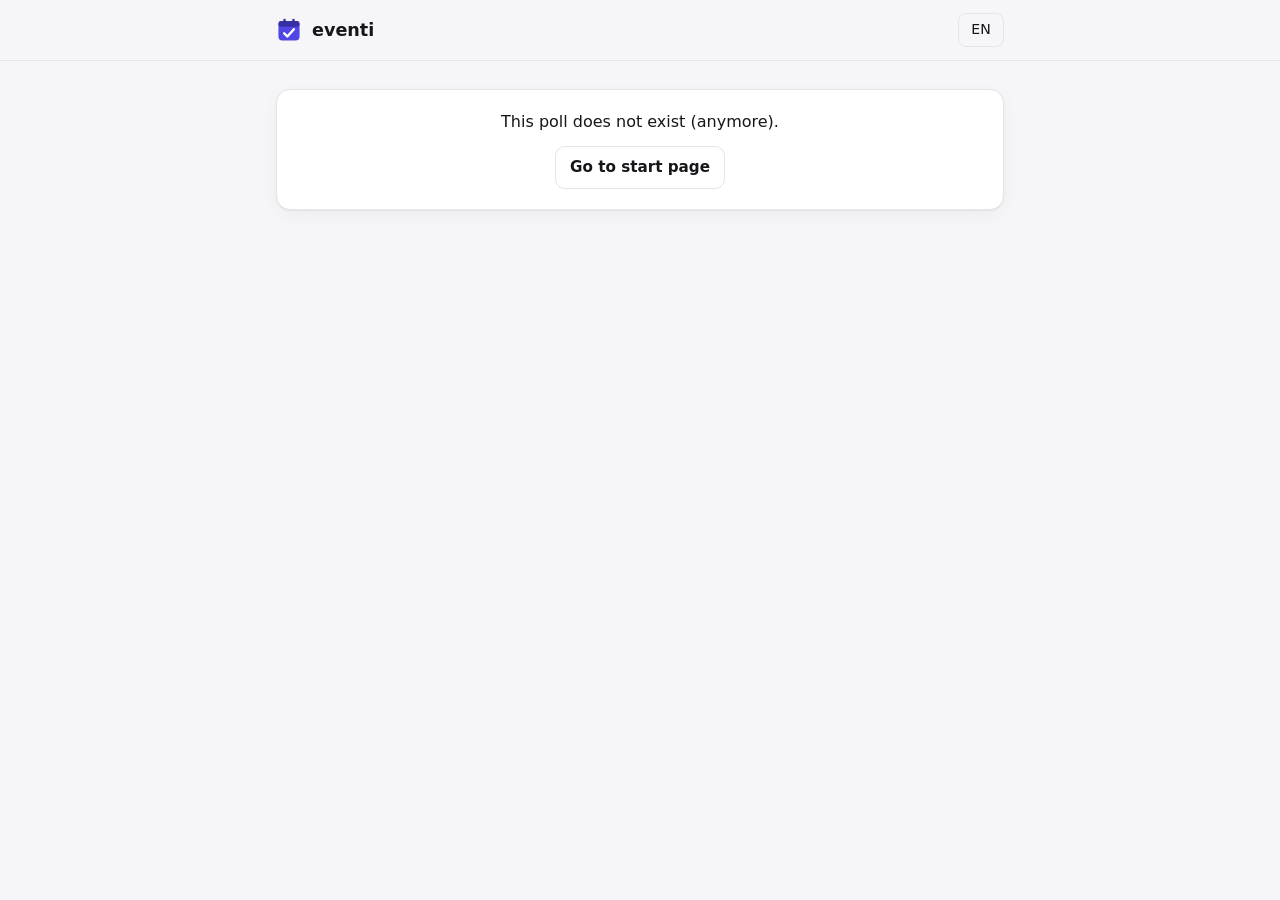
==== pb_public/a.html @ fd9a084d "Add eventi: polls and date finding without accounts PocketBase backend with custom API, vanilla JS f" ====
<!doctype html>
<html lang="de">
<head>
  <meta charset="utf-8">
  <meta name="viewport" content="width=device-width, initial-scale=1">
  <meta name="robots" content="noindex">
  <title>eventi</title>
  <link rel="icon" href="favicon.svg" type="image/svg+xml">
  <link rel="stylesheet" href="css/app.css">
  <script type="module" src="js/admin.js"></script>
</head>
<body>
  <header class="top">
    <div class="wrap top-in">
      <a class="brand" href="./"><img src="favicon.svg" alt="" width="22" height="22">eventi</a>
      <div class="top-actions">
        <div id="mine-menu"></div>
        <select id="lang" aria-label="Language">
          <option value="de">DE</option>
          <option value="en">EN</option>
          <option value="fr">FR</option>
        </select>
      </div>
    </div>
  </header>
  <main class="wrap" id="app"><p class="loading" aria-busy="true"></p></main>
  <div id="toast" role="status" aria-live="polite"></div>
</body>
</html>
---- pb_public/css/app.css ----
/* eventi — no build step, no framework */

:root {
  --bg: #f6f6f8;
  --surface: #ffffff;
  --surface-2: #f1f1f5;
  --text: #16161b;
  --muted: #6b6b78;
  --faint: #a6a6b2;
  --border: #e4e4ea;
  --accent: #6d4ae0;
  --accent-hover: #5d3bd0;
  --accent-text: #5b3cc4;
  --accent-ink: #ffffff;
  --accent-soft: #efeafd;
  --yes: #15803d;
  --yes-soft: #dcfce7;
  --maybe: #b45309;
  --maybe-soft: #fef3c7;
  --no: #6b7280;
  --no-soft: #f1f2f4;
  --danger: #dc2626;
  --radius: 14px;
  --radius-sm: 9px;
  --shadow: 0 1px 2px rgb(16 16 24 / 5%), 0 6px 20px rgb(16 16 24 / 4%);
  --pop-shadow: 0 10px 30px rgb(16 16 24 / 14%);
  --font: system-ui, -apple-system, "Segoe UI", Roboto, "Helvetica Neue", Arial, sans-serif;
  color-scheme: light;
}

@media (prefers-color-scheme: dark) {
  :root {
    --bg: #0e0e11;
    --surface: #16161b;
    --surface-2: #1e1e24;
    --text: #ececf1;
    --muted: #8d8d99;
    --faint: #55555f;
    --border: #27272e;
    --accent: #7c5cf0;
    --accent-hover: #8b6ff5;
    --accent-text: #a78bfa;
    --accent-ink: #ffffff;
    --accent-soft: rgb(124 92 240 / 16%);
    --yes: #4ade80;
    --yes-soft: #12301e;
    --maybe: #fbbf24;
    --maybe-soft: #382a0c;
    --no: #8b919c;
    --no-soft: #202027;
    --danger: #f87171;
    --shadow: none;
    --pop-shadow: 0 12px 32px rgb(0 0 0 / 45%);
    color-scheme: dark;
  }
}

*, *::before, *::after { box-sizing: border-box; }

html { -webkit-text-size-adjust: 100%; }

body {
  margin: 0;
  background: var(--bg);
  color: var(--text);
  font: 16px/1.5 var(--font);
}

h1, h2, h3 { margin: 0 0 .5rem; line-height: 1.25; }
h1 { font-size: 1.6rem; letter-spacing: -.01em; }
h2 { font-size: 1.15rem; }
h3 { font-size: 1.05rem; }
p { margin: 0 0 .75rem; }
a { color: var(--accent-text); }

.ic { width: 1em; height: 1em; flex: none; }

.wrap { width: 100%; max-width: 760px; margin: 0 auto; padding: 0 16px; }
main.wrap { padding-top: 28px; padding-bottom: 64px; }
main.wrap:has(.submit-bar) { padding-bottom: 0; }

/* header */
.top { background: var(--bg); border-bottom: 1px solid var(--border); position: relative; z-index: 30; }
.top-in { display: flex; align-items: center; justify-content: space-between; gap: 12px; height: 60px; }
.brand { display: inline-flex; align-items: center; gap: 10px; font-weight: 700; font-size: 1.1rem; color: var(--text); text-decoration: none; }
.brand img { width: 26px; height: 26px; }
.top-actions { display: flex; align-items: center; gap: 8px; min-width: 0; }
.pill-btn, #lang {
  display: inline-flex;
  align-items: center;
  height: 34px;
  padding: 0 12px;
  font: inherit;
  font-size: .88rem;
  font-weight: 500;
  color: var(--text);
  background: transparent;
  border: 1px solid var(--border);
  border-radius: 8px;
  cursor: pointer;
  white-space: nowrap;
}
.pill-btn:hover, #lang:hover { background: var(--surface-2); }
#lang { appearance: none; -webkit-appearance: none; width: auto; text-align: center; }

/* dropdown menus (details/summary) */
.menu { position: relative; }
.menu > summary { list-style: none; }
.menu > summary::-webkit-details-marker { display: none; }
.menu-trigger {
  display: inline-grid;
  place-items: center;
  width: 32px;
  height: 32px;
  border-radius: 8px;
  color: var(--muted);
  cursor: pointer;
  font-size: 1.1rem;
}
.menu-trigger:hover, .menu[open] > .menu-trigger { background: var(--surface-2); color: var(--text); }
.menu-pop {
  position: absolute;
  right: 0;
  top: calc(100% + 6px);
  z-index: 40;
  min-width: 190px;
  padding: 6px;
  background: var(--surface);
  border: 1px solid var(--border);
  border-radius: 12px;
  box-shadow: var(--pop-shadow);
}
.menu-wide { width: 300px; max-width: calc(100vw - 32px); }
.menu-title { font-size: .78rem; font-weight: 600; text-transform: uppercase; letter-spacing: .06em; color: var(--muted); padding: 6px 10px 2px; margin: 0; }
.menu-item {
  display: flex;
  align-items: center;
  gap: 10px;
  width: 100%;
  padding: 8px 10px;
  font: inherit;
  font-size: .92rem;
  color: var(--text);
  background: none;
  border: 0;
  border-radius: 8px;
  text-align: left;
  cursor: pointer;
}
.menu-item:hover:not(:disabled) { background: var(--surface-2); }
.menu-item:disabled { opacity: .35; cursor: default; }
.menu-item .ic { color: var(--muted); }
.menu-item.danger, .menu-item.danger .ic { color: var(--danger); }

.mine-list { list-style: none; margin: 0; padding: 0; }
.mine-list li { display: flex; align-items: center; gap: 4px; border-radius: 8px; }
.mine-list li:hover { background: var(--surface-2); }
.mine-list a { flex: 1; min-width: 0; display: flex; flex-direction: column; padding: 7px 10px; color: var(--text); text-decoration: none; }
.mine-title { font-weight: 600; font-size: .92rem; overflow: hidden; text-overflow: ellipsis; white-space: nowrap; }
.mine-list small { color: var(--muted); font-size: .78rem; }

/* cards */
.card {
  background: var(--surface);
  border: 1px solid var(--border);
  border-radius: var(--radius);
  box-shadow: var(--shadow);
  padding: 20px;
  margin-bottom: 16px;
}
.card > :last-child { margin-bottom: 0; }

.lead { color: var(--muted); font-size: 1.05rem; }
.desc { white-space: pre-line; }
.muted { color: var(--muted); }
.small { font-size: .875rem; }
.center { text-align: center; }
.eyebrow { font-size: .76rem; font-weight: 700; text-transform: uppercase; letter-spacing: .08em; color: var(--muted); margin-bottom: .35rem; }
.eyebrow.accent { color: var(--accent-text); }
.section-title { margin: 28px 0 12px; }
.notice { background: var(--maybe-soft); color: var(--text); border-radius: var(--radius-sm); padding: 10px 14px; }
.error { color: var(--danger); font-weight: 500; min-height: 1.5em; margin: 0; }
.error-card { text-align: center; }
.loading { min-height: 40vh; }

/* forms */
input[type="text"], input[type="time"], input[type="datetime-local"], textarea, select {
  width: 100%;
  font: inherit;
  color: inherit;
  background: var(--surface);
  border: 1px solid var(--border);
  border-radius: var(--radius-sm);
  padding: 10px 12px;
}
textarea { resize: vertical; }
::placeholder { color: var(--faint); opacity: 1; }
input:focus-visible, textarea:focus-visible, select:focus-visible, button:focus-visible, a:focus-visible, summary:focus-visible {
  outline: 2px solid var(--accent);
  outline-offset: 2px;
}
.field { display: block; margin-bottom: 14px; }
.field-label { display: block; font-weight: 600; font-size: .92rem; margin-bottom: 6px; }
.hint { display: block; color: var(--muted); font-size: .85rem; margin-top: 4px; }

/* buttons */
.btn {
  display: inline-flex;
  align-items: center;
  justify-content: center;
  gap: 8px;
  font: inherit;
  font-weight: 600;
  font-size: .95rem;
  color: var(--text);
  background: var(--surface);
  border: 1px solid var(--border);
  border-radius: 10px;
  padding: 9px 14px;
  cursor: pointer;
  text-decoration: none;
  white-space: nowrap;
}
.btn:hover { background: var(--surface-2); }
.btn:disabled { opacity: .5; cursor: not-allowed; }
.btn-primary { background: var(--accent); border-color: var(--accent); color: var(--accent-ink); }
.btn-primary:hover { background: var(--accent-hover); }
.btn-lg { padding: 12px 22px; font-size: 1rem; border-radius: 12px; }
.btn-sm { padding: 4px 10px; font-size: .85rem; }
.btn-ghost { background: transparent; border-color: transparent; }
.danger { color: var(--danger); }
.btn-link.small { font-size: .85rem; }
.btn-link { background: none; border: 0; padding: 6px 0; font: inherit; font-weight: 600; color: var(--accent-text); cursor: pointer; text-align: left; }
.btn-row { display: flex; flex-wrap: wrap; gap: 8px; margin-top: 12px; }
.icon-btn {
  display: inline-grid;
  place-items: center;
  width: 30px;
  height: 30px;
  flex: none;
  font-size: .95rem;
  color: var(--muted);
  background: none;
  border: 0;
  border-radius: 8px;
  cursor: pointer;
}
.icon-btn:hover:not(:disabled) { background: var(--surface-2); color: var(--text); }
.icon-btn:disabled { opacity: .3; cursor: default; }

/* --- composer (index.html) ------------------------------------------------ */

.compose-head { margin-bottom: 18px; }
input.title-input {
  display: block;
  padding: 0;
  font-size: 1.85rem;
  font-weight: 700;
  letter-spacing: -.02em;
  line-height: 1.25;
  background: transparent;
  border: 0;
  border-radius: 0;
}
textarea.desc-input {
  display: block;
  margin-top: 6px;
  padding: 0;
  color: var(--muted);
  background: transparent;
  border: 0;
  border-radius: 0;
  resize: none;
  overflow: hidden;
}
input.title-input:focus-visible, textarea.desc-input:focus-visible { outline: none; }

.q-card { padding: 16px 18px; }
.q-head { display: flex; align-items: center; gap: 10px; margin-bottom: 14px; }
.q-num { font-size: .8rem; color: var(--muted); font-variant-numeric: tabular-nums; }
.spacer { flex: 1; }
.badge {
  display: inline-flex;
  align-items: center;
  gap: 6px;
  font-size: .8rem;
  font-weight: 600;
  padding: 3px 10px;
  border-radius: 7px;
  background: var(--accent-soft);
  color: var(--accent-text);
}
input.q-label {
  display: block;
  padding: 0 0 10px;
  font-size: 1.15rem;
  font-weight: 600;
  background: transparent;
  border: 0;
  border-bottom: 1px solid var(--border);
  border-radius: 0;
}
input.q-label:focus-visible { outline: none; border-bottom-color: var(--accent); }
.q-body { margin-top: 16px; }
.q-body:empty { display: none; }
.q-foot { display: flex; flex-wrap: wrap; gap: 8px; margin-top: 16px; padding-top: 14px; border-top: 1px solid var(--border); }
.tchip {
  display: inline-flex;
  align-items: center;
  gap: 6px;
  padding: 6px 12px;
  font: inherit;
  font-size: .88rem;
  font-weight: 500;
  color: var(--muted);
  background: transparent;
  border: 1px solid var(--border);
  border-radius: 9px;
  cursor: pointer;
}
.tchip:hover { color: var(--text); }
.tchip[aria-pressed="true"] { color: var(--text); border-color: var(--accent); background: var(--accent-soft); }
.tchip[aria-pressed="true"] .ic { color: var(--accent-text); }

.opts { display: grid; gap: 8px; margin-bottom: 4px; }
.opt-row { display: flex; gap: 8px; align-items: center; }
.opt-dot { width: 14px; height: 14px; flex: none; border: 2px solid var(--faint); border-radius: 99px; }

.sched { display: grid; gap: 16px; grid-template-columns: minmax(0, 1fr); }
@media (min-width: 420px) {
  .sched { grid-template-columns: minmax(0, 1.35fr) minmax(0, 1fr); gap: 14px; }
}
@media (min-width: 640px) {
  .sched { grid-template-columns: 300px minmax(0, 1fr); gap: 20px; }
}
.cal-head { display: flex; align-items: center; justify-content: space-between; margin-bottom: 10px; text-transform: capitalize; font-size: .95rem; }
.cal-nav {
  display: inline-grid;
  place-items: center;
  width: 28px;
  height: 28px;
  color: var(--text);
  background: var(--surface-2);
  border: 1px solid var(--border);
  border-radius: 7px;
  cursor: pointer;
}
.cal-nav:hover { border-color: var(--faint); }
.cal-grid { display: grid; grid-template-columns: repeat(7, 1fr); gap: 4px; text-align: center; }
.cal-wd { font-size: .75rem; color: var(--muted); padding: 2px 0 4px; }
.cal-day {
  aspect-ratio: 1;
  min-width: 0;
  padding: 0;
  font: inherit;
  font-size: .88rem;
  font-weight: 500;
  color: var(--text);
  background: none;
  border: 1px solid transparent;
  border-radius: 8px;
  cursor: pointer;
}
.cal-day:hover { background: var(--surface-2); }
.cal-day.past { color: var(--faint); }
.cal-day.today { border-color: var(--faint); }
.cal-day.sel { background: var(--accent); border-color: var(--accent); color: var(--accent-ink); font-weight: 700; }

.date-list { display: grid; gap: 8px; align-content: start; }
.date-count { font-size: .8rem; color: var(--muted); margin: 2px 0 2px; }
.date-card { background: var(--surface-2); border-radius: 10px; padding: 8px 6px 10px 12px; }
.date-card-head { display: flex; align-items: center; justify-content: space-between; gap: 6px; font-size: .92rem; }
.date-card-head .icon-btn { width: 24px; height: 24px; font-size: .8rem; }
.chips { display: flex; flex-wrap: wrap; align-items: center; gap: 6px; margin-top: 6px; }
.chip {
  display: inline-flex;
  align-items: center;
  gap: 2px;
  height: 26px;
  padding: 0 8px;
  font: inherit;
  font-size: .8rem;
  font-weight: 500;
  font-variant-numeric: tabular-nums;
  border-radius: 7px;
}
.chip-time { color: var(--accent-text); background: var(--accent-soft); }
.chip-add { color: var(--muted); background: transparent; border: 1px solid var(--border); cursor: pointer; }
.chip-add:hover { color: var(--text); border-color: var(--faint); }
.chip-x {
  display: inline-grid;
  place-items: center;
  width: 16px;
  height: 16px;
  margin-right: -4px;
  padding: 0;
  font-size: .7rem;
  color: inherit;
  background: none;
  border: 0;
  border-radius: 4px;
  opacity: .6;
  cursor: pointer;
}
.chip-x:hover { opacity: 1; }
input.chip-input { width: auto; height: 26px; padding: 0 6px; font-size: .8rem; border-radius: 7px; border-color: var(--accent); }

.add-grid { display: grid; grid-template-columns: repeat(3, minmax(0, 1fr)); gap: 10px; margin: 4px 0 16px; }
.add-btn {
  padding: 18px 8px;
  font: inherit;
  font-weight: 600;
  font-size: .95rem;
  color: var(--text);
  background: transparent;
  border: 1px dashed var(--border);
  border-radius: 12px;
  cursor: pointer;
}
.add-btn:hover:not(:disabled) { border-color: var(--accent); color: var(--accent-text); }
.add-btn:disabled { opacity: .4; cursor: default; }

.card.settings { padding: 0; overflow: hidden; }
.settings-title { font-size: 1rem; margin: 0; padding: 14px 18px; }
.set-row {
  display: flex;
  flex-wrap: wrap;
  align-items: center;
  justify-content: space-between;
  gap: 8px 16px;
  min-height: 52px;
  padding: 10px 18px;
  font-size: .95rem;
  border-top: 1px solid var(--border);
}
.set-value { display: inline-flex; align-items: center; gap: 4px; margin-left: auto; color: var(--accent-text); font-weight: 500; }
.set-value > .ic { font-size: .9rem; }
.set-row.has-select { position: relative; cursor: pointer; }
.set-row.has-select:hover { background: var(--surface-2); }
.set-row.has-select:focus-within { outline: 2px solid var(--accent); outline-offset: -2px; }
select.row-select {
  position: absolute;
  inset: 0;
  width: 100%;
  height: 100%;
  opacity: 0;
  cursor: pointer;
}
select.row-select option { color: var(--text); background: var(--surface); }
.link-value { display: inline-flex; align-items: center; gap: 4px; padding: 0; font: inherit; font-weight: 500; color: var(--accent-text); background: none; border: 0; cursor: pointer; }
input.row-date { width: auto; padding: 4px 8px; font-size: .9rem; }

.switch {
  appearance: none;
  -webkit-appearance: none;
  position: relative;
  width: 42px;
  height: 24px;
  margin: 0;
  flex: none;
  background: var(--border);
  border-radius: 99px;
  cursor: pointer;
  transition: background .15s;
}
.switch::before {
  content: "";
  position: absolute;
  top: 3px;
  left: 3px;
  width: 18px;
  height: 18px;
  background: #fff;
  border-radius: 99px;
  transition: transform .15s;
}
.switch:checked { background: var(--accent); }
.switch:checked::before { transform: translateX(18px); }

.submit-bar {
  position: sticky;
  bottom: 0;
  z-index: 20;
  display: flex;
  align-items: center;
  justify-content: space-between;
  gap: 12px;
  margin: 28px -16px 0;
  padding: 14px 16px;
  background: var(--bg);
  border-top: 1px solid var(--border);
}
.bar-summary { margin: 0; font-size: .9rem; color: var(--muted); min-width: 0; }
.bar-summary.error { color: var(--danger); font-weight: 500; }

/* links */
.linkbox { margin: 16px 0; }
.linkbox-row { display: flex; gap: 6px; }
.linkbox-row input { min-width: 0; font-size: .9rem; background: var(--surface-2); }
.linkbox.warn .hint { color: var(--maybe); }

/* meta pills */
.meta { display: flex; flex-wrap: wrap; gap: 6px; }
.pill { font-size: .82rem; padding: 3px 10px; border-radius: 99px; background: var(--surface-2); color: var(--muted); }
.pill-closed { background: var(--no-soft); color: var(--danger); font-weight: 600; }
.pill-open { background: var(--yes-soft); color: var(--yes); font-weight: 600; }
.pill-final { background: var(--accent); color: var(--accent-ink); font-weight: 600; }

/* --- voting (s.html) -------------------------------------------------------- */

.q-title { font-size: 1.1rem; }
.req { color: var(--danger); }
.choices { display: grid; gap: 8px; }
.choice {
  display: flex;
  align-items: center;
  gap: 10px;
  padding: 12px 14px;
  border: 1px solid var(--border);
  border-radius: var(--radius-sm);
  cursor: pointer;
}
.choice:hover { background: var(--surface-2); }
.choice:has(input:checked) { border-color: var(--accent); background: var(--accent-soft); }
.choice input { width: 18px; height: 18px; accent-color: var(--accent); flex: none; }

.legend { display: flex; flex-wrap: wrap; gap: 14px; }
.legend > span { display: inline-flex; align-items: center; gap: 6px; }
.dot { display: inline-block; width: 10px; height: 10px; border-radius: 99px; flex: none; }
.dot-yes { background: var(--yes); }
.dot-maybe { background: var(--maybe); }
.dot-no { background: var(--no); }

.slots { display: grid; gap: 6px; }
.slot-row {
  display: flex;
  align-items: center;
  justify-content: space-between;
  gap: 10px;
  padding: 8px 8px 8px 14px;
  border: 1px solid var(--border);
  border-radius: var(--radius-sm);
  transition: background .15s;
}
.slot-row[data-state="yes"] { background: var(--yes-soft); border-color: transparent; }
.slot-row[data-state="maybe"] { background: var(--maybe-soft); border-color: transparent; }
.slot-label { display: flex; flex-direction: column; min-width: 0; line-height: 1.3; }
.slot-label span { color: var(--muted); font-size: .88rem; font-variant-numeric: tabular-nums; }
.seg { display: flex; gap: 4px; flex: none; }
.seg-btn {
  width: 44px;
  height: 40px;
  font-size: 1.05rem;
  font-weight: 700;
  color: var(--muted);
  background: var(--surface);
  border: 1px solid var(--border);
  border-radius: 8px;
  cursor: pointer;
}
.seg-yes[aria-pressed="true"] { background: var(--yes); border-color: var(--yes); color: var(--surface); }
.seg-maybe[aria-pressed="true"] { background: var(--maybe); border-color: var(--maybe); color: var(--surface); }
.seg-no[aria-pressed="true"] { background: var(--no); border-color: var(--no); color: var(--surface); }

.voted p { margin: 0; font-weight: 500; }

/* --- results ---------------------------------------------------------------- */

.bars { display: grid; gap: 12px; }
.bar-label { display: flex; justify-content: space-between; gap: 12px; margin-bottom: 4px; }
.bar-count { color: var(--muted); font-size: .9rem; font-variant-numeric: tabular-nums; white-space: nowrap; }
.bar { height: 10px; background: var(--surface-2); border-radius: 99px; overflow: hidden; }
.bar span { display: block; height: 100%; background: var(--accent); opacity: .55; border-radius: 99px; }
.bar-row.is-top .bar span { opacity: 1; }
.bar-row.is-top .bar-label > span:first-child { font-weight: 600; }

.slot-results { display: grid; gap: 6px; }
.slot-res { border: 1px solid var(--border); border-radius: var(--radius-sm); }
.slot-res.best { border-color: var(--yes); }
.slot-res.is-final { border-color: var(--accent); box-shadow: 0 0 0 1px var(--accent); }
.slot-res summary {
  display: grid;
  grid-template-columns: minmax(0, 1fr) auto;
  align-items: center;
  gap: 6px 12px;
  padding: 10px 14px;
  cursor: pointer;
  list-style: none;
}
.slot-res summary::-webkit-details-marker { display: none; }
.slot-count { display: inline-flex; align-items: center; gap: 10px; font-variant-numeric: tabular-nums; }
.c-yes { color: var(--yes); }
.c-maybe { color: var(--maybe); }
.star { color: var(--maybe); font-size: 1.1rem; }
.stack { grid-column: 1 / -1; display: flex; height: 6px; background: var(--surface-2); border-radius: 99px; overflow: hidden; }
.stack-yes { background: var(--yes); }
.stack-maybe { background: var(--maybe); }
.slot-actions { grid-column: 1 / -1; display: flex; align-items: center; gap: 8px; }
.slot-names { padding: 0 14px 10px; font-size: .9rem; }
.names { display: flex; align-items: baseline; gap: 8px; margin: 0 0 4px; }

.matrix-wrap { margin-top: 14px; }
.matrix-wrap > summary { cursor: pointer; color: var(--accent-text); font-weight: 600; font-size: .92rem; }
.table-scroll { overflow-x: auto; margin-top: 10px; border: 1px solid var(--border); border-radius: var(--radius-sm); }
.matrix { border-collapse: collapse; font-size: .88rem; min-width: 100%; }
.matrix th, .matrix td { padding: 6px 8px; text-align: center; border-bottom: 1px solid var(--border); white-space: nowrap; }
.matrix thead th { font-weight: 600; vertical-align: bottom; }
.matrix thead th span, .matrix thead th small { display: block; }
.matrix thead th small { color: var(--muted); font-weight: 400; }
.matrix tbody th, .matrix tfoot th { text-align: left; font-weight: 500; position: sticky; left: 0; background: var(--surface); max-width: 140px; overflow: hidden; text-overflow: ellipsis; }
.matrix tfoot td, .matrix tfoot th { font-weight: 700; border-bottom: 0; }
.matrix tr.mine th { color: var(--accent-text); font-weight: 700; }
.cell-yes { background: var(--yes-soft); color: var(--yes); font-weight: 700; }
.cell-maybe { background: var(--maybe-soft); color: var(--maybe); font-weight: 700; }
.cell-no { color: var(--no); opacity: .5; }

.texts { display: grid; gap: 10px; }
.texts blockquote { margin: 0; padding: 10px 14px; background: var(--surface-2); border-radius: var(--radius-sm); }
.texts blockquote p { margin: 0 0 4px; white-space: pre-line; }
.texts cite { font-size: .85rem; color: var(--muted); font-style: normal; }

.plist { list-style: none; margin: 0; padding: 0; }
.plist li { display: flex; align-items: center; gap: 10px; padding: 6px 0; border-top: 1px solid var(--border); }
.plist li:first-child { border-top: 0; }
.plist-name { flex: 1; min-width: 0; overflow: hidden; text-overflow: ellipsis; white-space: nowrap; }

.final { border-color: var(--accent); background: var(--accent-soft); }
.final-row { display: flex; align-items: center; justify-content: space-between; flex-wrap: wrap; gap: 12px; }
.final-row + .final-row { margin-top: 12px; }
.final-date { display: block; font-size: 1.2rem; }

/* toast */
#toast {
  position: fixed;
  left: 50%;
  bottom: 20px;
  z-index: 50;
  transform: translate(-50%, 20px);
  max-width: calc(100% - 32px);
  padding: 10px 18px;
  border-radius: 99px;
  background: var(--text);
  color: var(--bg);
  font-weight: 500;
  opacity: 0;
  pointer-events: none;
  transition: opacity .2s, transform .2s;
}
#toast.show { opacity: 1; transform: translate(-50%, 0); }
#toast.err { background: var(--danger); color: #fff; }

@media (max-width: 480px) {
  h1 { font-size: 1.35rem; }
  input.title-input { font-size: 1.55rem; }
  .card { padding: 16px; }
  .q-card { padding: 14px; }
  .seg-btn { width: 40px; }
  .vote-form .btn-primary { width: 100%; }
  .add-btn { padding: 16px 4px; font-size: .9rem; }
}

@media (prefers-reduced-motion: reduce) {
  * { transition: none !important; scroll-behavior: auto !important; }
}
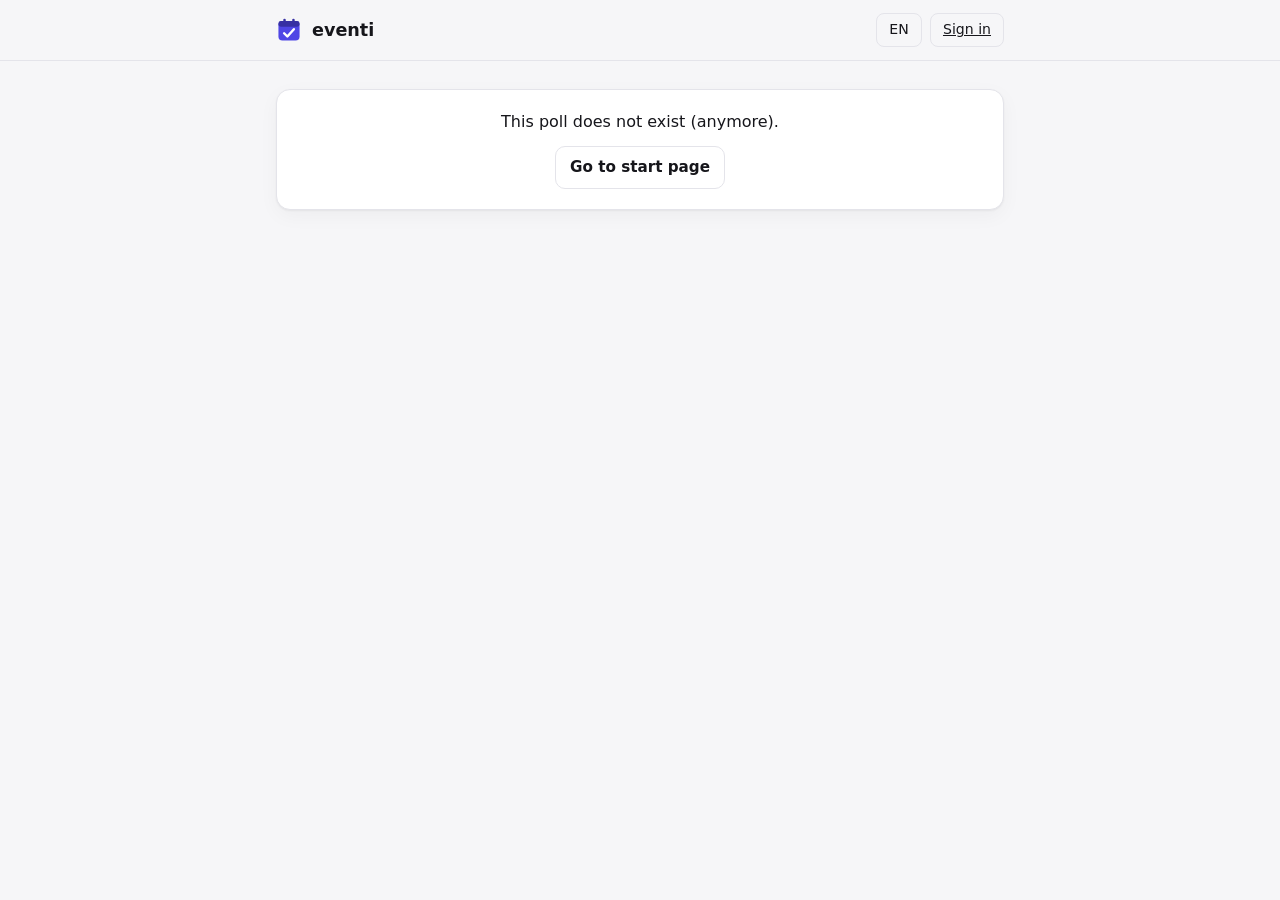
==== commit 3220a35c: "Frontend for accounts, Docker tests and docs - login (code by email / password), sign-up, password r" ====
--- a/pb_public/a.html
+++ b/pb_public/a.html
@@ -20,6 +20,7 @@
           <option value="en">EN</option>
           <option value="fr">FR</option>
         </select>
+        <div id="account-menu"></div>
       </div>
     </div>
   </header>
--- a/pb_public/css/app.css
+++ b/pb_public/css/app.css
@@ -184,7 +184,7 @@
 .loading { min-height: 40vh; }
 
 /* forms */
-input[type="text"], input[type="time"], input[type="datetime-local"], textarea, select {
+input[type="text"], input[type="email"], input[type="password"], input[type="search"], input[type="time"], input[type="datetime-local"], textarea, select {
   width: 100%;
   font: inherit;
   color: inherit;
@@ -649,6 +649,88 @@
 #toast.show { opacity: 1; transform: translate(-50%, 0); }
 #toast.err { background: var(--danger); color: #fff; }
 
+/* accounts: header avatar + menu */
+.avatar-btn {
+  display: inline-grid;
+  place-items: center;
+  width: 34px;
+  height: 34px;
+  border-radius: 99px;
+  font-weight: 700;
+  font-size: .9rem;
+  color: var(--accent-ink);
+  background: var(--accent);
+  cursor: pointer;
+  user-select: none;
+}
+.avatar-btn:hover, .menu[open] > .avatar-btn { background: var(--accent-hover); }
+.menu-who { display: flex; flex-direction: column; padding: 8px 10px 10px; margin-bottom: 4px; border-bottom: 1px solid var(--border); min-width: 0; }
+.menu-who strong { font-size: .95rem; }
+.menu-who small { color: var(--muted); font-size: .8rem; overflow: hidden; text-overflow: ellipsis; white-space: nowrap; max-width: 240px; }
+a.menu-item { text-decoration: none; }
+
+/* login / sign-up */
+.auth-wrap { max-width: 420px; margin: 4vh auto 0; }
+.auth-icon {
+  display: grid;
+  place-items: center;
+  width: 48px;
+  height: 48px;
+  margin: 0 auto 16px;
+  font-size: 1.4rem;
+  color: var(--accent-text);
+  background: var(--accent-soft);
+  border-radius: 14px;
+}
+.auth-card { padding: 28px 24px; }
+.auth-card h1 { text-align: center; margin-bottom: .35rem; }
+.auth-card > .muted { text-align: center; margin-bottom: 1.25rem; }
+.auth-info { background: var(--yes-soft); color: var(--text); border-radius: var(--radius-sm); padding: 10px 14px; font-size: .92rem; }
+.auth-info.err { background: var(--no-soft); color: var(--danger); }
+.auth-links { display: flex; flex-wrap: wrap; justify-content: center; gap: 4px 18px; margin-top: 14px; }
+.btn-block { width: 100%; justify-content: center; margin-top: 4px; }
+input.code-input { font-size: 1.5rem; letter-spacing: .3em; text-align: center; font-variant-numeric: tabular-nums; }
+
+/* account + users pages */
+.page-title { margin-bottom: 18px; }
+.set-row.plain { padding: 12px 0; margin-bottom: 4px; border-top: 0; }
+.set-row .hint { margin-top: 2px; font-size: .82rem; }
+.set-row > span:first-child { min-width: 0; flex: 1; }
+.login-needed { display: flex; flex-wrap: wrap; align-items: center; justify-content: space-between; gap: 12px; }
+.login-needed p { margin: 0; font-weight: 500; }
+.as-account { margin: 0; font-weight: 500; }
+.acct-badge { display: inline-flex; vertical-align: -2px; margin-left: 6px; color: var(--accent-text); font-size: .85rem; }
+.form-grid { display: grid; gap: 0 14px; grid-template-columns: repeat(auto-fit, minmax(200px, 1fr)); }
+.card-head { display: flex; flex-wrap: wrap; align-items: center; justify-content: space-between; gap: 10px; margin-bottom: 10px; }
+.card-head h2 { margin: 0; }
+input.search { width: auto; max-width: 220px; padding: 6px 10px; font-size: .9rem; }
+.pending-card { border-color: var(--maybe); }
+
+.user-list { list-style: none; margin: 0; padding: 0; }
+.user-row { display: flex; align-items: center; gap: 12px; padding: 10px 0; border-top: 1px solid var(--border); }
+.user-row:first-child { border-top: 0; }
+.user-row.status-blocked .user-main { opacity: .55; }
+.avatar-sm {
+  display: grid;
+  place-items: center;
+  flex: none;
+  width: 32px;
+  height: 32px;
+  border-radius: 99px;
+  font-size: .82rem;
+  font-weight: 700;
+  color: var(--accent-text);
+  background: var(--accent-soft);
+}
+.user-main { flex: 1; min-width: 0; display: flex; flex-direction: column; }
+.user-main strong { font-weight: 600; overflow: hidden; text-overflow: ellipsis; white-space: nowrap; }
+.user-main small { color: var(--muted); font-size: .82rem; overflow: hidden; text-overflow: ellipsis; white-space: nowrap; }
+.user-tags { display: flex; flex-wrap: wrap; justify-content: flex-end; gap: 4px; }
+.menu-spacer { width: 32px; flex: none; }
+.pill-admin { background: var(--accent-soft); color: var(--accent-text); font-weight: 600; }
+.pill-pending { background: var(--maybe-soft); color: var(--maybe); font-weight: 600; }
+.pill-blocked { background: var(--no-soft); color: var(--danger); font-weight: 600; }
+
 @media (max-width: 480px) {
   h1 { font-size: 1.35rem; }
   input.title-input { font-size: 1.55rem; }
@@ -657,6 +739,9 @@
   .seg-btn { width: 40px; }
   .vote-form .btn-primary { width: 100%; }
   .add-btn { padding: 16px 4px; font-size: .9rem; }
+  .auth-card { padding: 22px 16px; }
+  .top-in { gap: 8px; }
+  .top-actions { gap: 6px; }
 }
 
 @media (prefers-reduced-motion: reduce) {
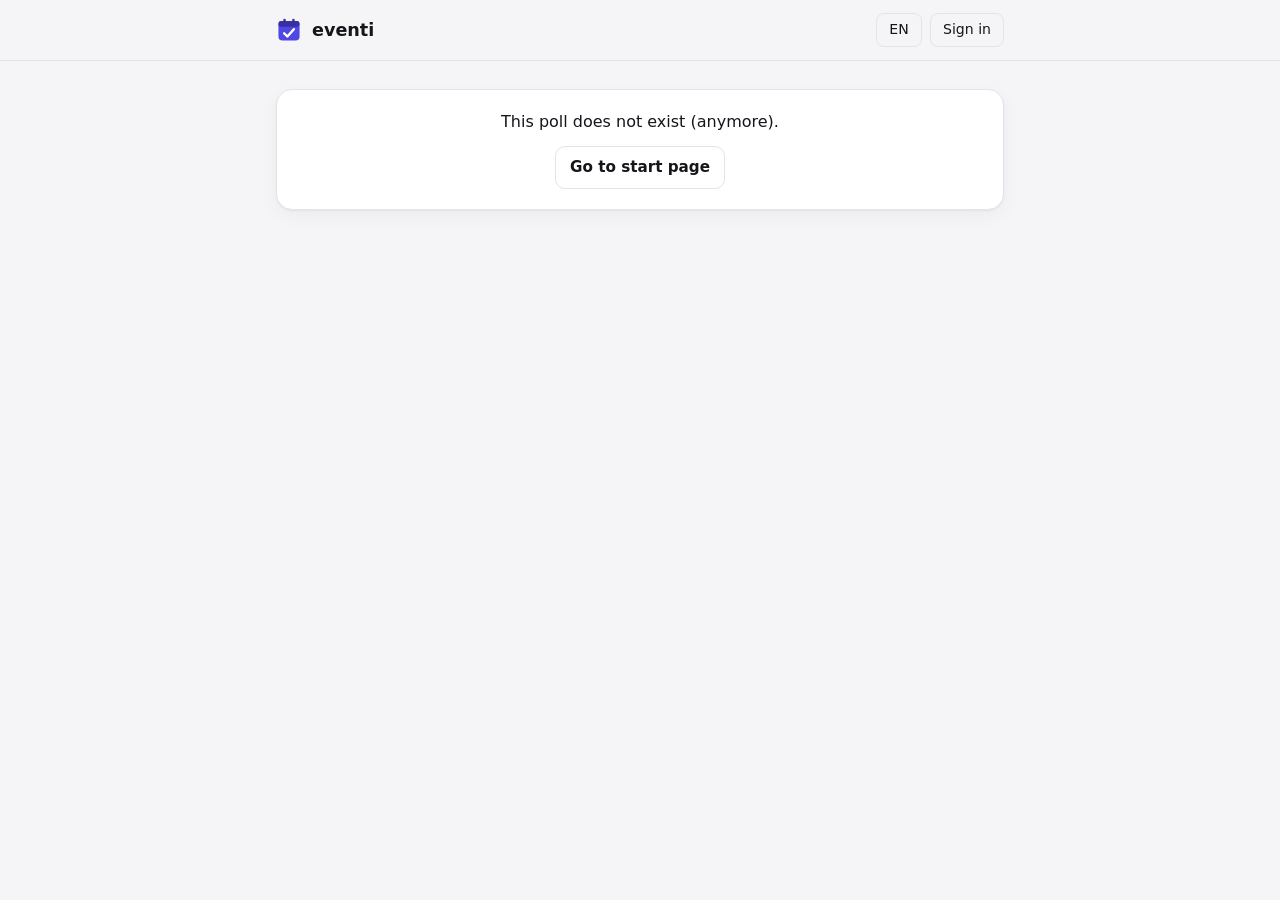
==== commit 3fe0ba46: "Redesign poll, admin and start pages; release files for 0.0.1 - Voting page with tabs: overview (fav" ====
--- a/pb_public/a.html
+++ b/pb_public/a.html
@@ -7,6 +7,7 @@
   <title>eventi</title>
   <link rel="icon" href="favicon.svg" type="image/svg+xml">
   <link rel="stylesheet" href="css/app.css">
+  <script src="js/vendor/qrcode.js"></script>
   <script type="module" src="js/admin.js"></script>
 </head>
 <body>
--- a/pb_public/css/app.css
+++ b/pb_public/css/app.css
@@ -1,53 +1,59 @@
 /* eventi — no build step, no framework */
 
 :root {
-  --bg: #f6f6f8;
+  --bg: #f5f5f8;
   --surface: #ffffff;
-  --surface-2: #f1f1f5;
-  --text: #16161b;
+  --surface-2: #f0f0f5;
+  --text: #15151b;
   --muted: #6b6b78;
   --faint: #a6a6b2;
-  --border: #e4e4ea;
+  --border: #e3e3ea;
   --accent: #6d4ae0;
   --accent-hover: #5d3bd0;
   --accent-text: #5b3cc4;
   --accent-ink: #ffffff;
   --accent-soft: #efeafd;
-  --yes: #15803d;
-  --yes-soft: #dcfce7;
+  --yes: #059669;
+  --yes-strong: #10b981;
+  --yes-soft: #d1fae5;
   --maybe: #b45309;
+  --maybe-strong: #f59e0b;
   --maybe-soft: #fef3c7;
-  --no: #6b7280;
-  --no-soft: #f1f2f4;
+  --no: #dc2626;
+  --no-strong: #ef4444;
+  --no-soft: #fee2e2;
   --danger: #dc2626;
-  --radius: 14px;
-  --radius-sm: 9px;
+  --radius: 16px;
+  --radius-sm: 10px;
   --shadow: 0 1px 2px rgb(16 16 24 / 5%), 0 6px 20px rgb(16 16 24 / 4%);
   --pop-shadow: 0 10px 30px rgb(16 16 24 / 14%);
-  --font: system-ui, -apple-system, "Segoe UI", Roboto, "Helvetica Neue", Arial, sans-serif;
+  --font: "Inter", system-ui, -apple-system, "Segoe UI", Roboto, "Helvetica Neue", Arial, sans-serif;
   color-scheme: light;
 }
 
 @media (prefers-color-scheme: dark) {
   :root {
-    --bg: #0e0e11;
-    --surface: #16161b;
-    --surface-2: #1e1e24;
-    --text: #ececf1;
-    --muted: #8d8d99;
-    --faint: #55555f;
-    --border: #27272e;
-    --accent: #7c5cf0;
-    --accent-hover: #8b6ff5;
-    --accent-text: #a78bfa;
+    --bg: #0d0e12;
+    --surface: #16171c;
+    --surface-2: #1f2027;
+    --text: #f2f2f5;
+    --muted: #9b9ba7;
+    --faint: #5b5c66;
+    --border: #2a2b33;
+    --accent: #7c5cff;
+    --accent-hover: #8d72ff;
+    --accent-text: #b4a2ff;
     --accent-ink: #ffffff;
-    --accent-soft: rgb(124 92 240 / 16%);
-    --yes: #4ade80;
-    --yes-soft: #12301e;
+    --accent-soft: rgb(124 92 255 / 18%);
+    --yes: #34d399;
+    --yes-strong: #34d399;
+    --yes-soft: #11352b;
     --maybe: #fbbf24;
-    --maybe-soft: #382a0c;
-    --no: #8b919c;
-    --no-soft: #202027;
+    --maybe-strong: #fbbf24;
+    --maybe-soft: #3a2d0c;
+    --no: #f87171;
+    --no-strong: #f87171;
+    --no-soft: #3c1d21;
     --danger: #f87171;
     --shadow: none;
     --pop-shadow: 0 12px 32px rgb(0 0 0 / 45%);
@@ -544,6 +550,7 @@
 }
 .slot-row[data-state="yes"] { background: var(--yes-soft); border-color: transparent; }
 .slot-row[data-state="maybe"] { background: var(--maybe-soft); border-color: transparent; }
+.slot-row[data-state="no"] { background: var(--no-soft); border-color: transparent; }
 .slot-label { display: flex; flex-direction: column; min-width: 0; line-height: 1.3; }
 .slot-label span { color: var(--muted); font-size: .88rem; font-variant-numeric: tabular-nums; }
 .seg { display: flex; gap: 4px; flex: none; }
@@ -731,6 +738,332 @@
 .pill-pending { background: var(--maybe-soft); color: var(--maybe); font-weight: 600; }
 .pill-blocked { background: var(--no-soft); color: var(--danger); font-weight: 600; }
 
+/* invitations (admin page) */
+.invite-progress { margin: 4px 0 12px; }
+.invite-list { margin-bottom: 14px; }
+.invite-list .plist-name small { font-size: .82rem; }
+.invite-add { display: flex; gap: 8px; align-items: flex-start; margin-top: 6px; }
+.invite-add textarea { flex: 1; min-width: 0; }
+.invite-add .btn { flex: none; }
+.auto-remind { margin: 10px 0 0; }
+@media (max-width: 480px) {
+  .invite-add { flex-direction: column; align-items: stretch; }
+}
+
+/* ==========================================================================
+   v0.0.1 design: survey page tabs, admin page, start page templates
+   ========================================================================== */
+
+/* page head: status pills, big title */
+.page-head { margin-bottom: 20px; }
+.page-head .meta { margin-bottom: 14px; }
+.page-title { font-size: 2.1rem; font-weight: 800; letter-spacing: -.02em; margin: 0 0 6px; }
+.desc.lead { color: var(--muted); font-size: 1.05rem; margin: 0; }
+.head-row { display: flex; flex-wrap: wrap; align-items: flex-start; justify-content: space-between; gap: 10px; margin-bottom: 14px; }
+.head-row .meta { margin: 0; }
+.head-actions { display: flex; align-items: center; gap: 8px; }
+.pill { display: inline-flex; align-items: center; gap: 6px; padding: 5px 12px; font-weight: 500; }
+.pill-dot { width: 8px; height: 8px; border-radius: 99px; background: currentColor; }
+.pill-open { background: var(--surface-2); color: var(--yes-strong); }
+.pill-closed { background: var(--no-soft); color: var(--danger); }
+
+.icon-pill {
+  display: inline-grid;
+  place-items: center;
+  width: 40px;
+  height: 40px;
+  color: var(--text);
+  background: var(--surface);
+  border: 1px solid var(--border);
+  border-radius: 10px;
+  cursor: pointer;
+  font-size: 1.05rem;
+}
+.icon-pill:hover, .icon-pill.active { background: var(--surface-2); }
+.menu-boxed > .menu-trigger { width: 40px; height: 40px; border: 1px solid var(--border); border-radius: 10px; background: var(--surface); color: var(--text); }
+
+/* segmented tabs */
+.tabs {
+  display: grid;
+  grid-template-columns: repeat(3, 1fr);
+  gap: 6px;
+  padding: 6px;
+  margin-bottom: 18px;
+  background: var(--surface);
+  border: 1px solid var(--border);
+  border-radius: 14px;
+}
+.tab {
+  padding: 10px 8px;
+  font: inherit;
+  font-weight: 600;
+  font-size: .98rem;
+  color: var(--muted);
+  background: none;
+  border: 0;
+  border-radius: 10px;
+  cursor: pointer;
+}
+.tab:hover { color: var(--text); }
+.tab[aria-selected="true"] { background: var(--accent); color: var(--accent-ink); }
+.tab-body > .card { margin-bottom: 16px; }
+
+.card-head { display: flex; flex-wrap: wrap; align-items: center; justify-content: space-between; gap: 10px; margin-bottom: 14px; }
+.card-head h2 { margin: 0; font-size: 1.2rem; }
+.card-head-actions { display: flex; gap: 8px; }
+.card-foot {
+  display: flex;
+  flex-wrap: wrap;
+  align-items: center;
+  justify-content: space-between;
+  gap: 12px;
+  margin-top: 18px;
+}
+.pill-soft { background: var(--surface-2); border-color: transparent; color: var(--muted); border-radius: 99px; }
+.pill-soft strong { color: var(--text); margin-left: 2px; }
+.btn-link.danger { color: var(--danger); }
+.muted-link { color: var(--muted); display: inline-flex; align-items: center; gap: 4px; }
+
+/* favourite card with ring */
+.fav { display: flex; align-items: center; gap: 20px; border-color: var(--yes-strong); }
+.fav-main { flex: 1; min-width: 0; display: flex; flex-direction: column; }
+.fav-main .eyebrow { margin-bottom: 6px; }
+.fav-date { font-size: 1.7rem; font-weight: 800; letter-spacing: -.01em; line-height: 1.2; }
+.fav-final { border-color: var(--accent); }
+.fav-actions { display: flex; flex-wrap: wrap; gap: 8px; }
+.btn-yes { background: var(--yes-strong); border-color: var(--yes-strong); color: #06281d; font-weight: 700; }
+.btn-yes:hover { background: var(--yes-strong); filter: brightness(1.08); }
+.ring { position: relative; width: 84px; height: 84px; flex: none; }
+.ring svg { width: 100%; height: 100%; }
+.ring-bg { fill: none; stroke: var(--surface-2); stroke-width: 7; }
+.ring-fg { fill: none; stroke: var(--yes-strong); stroke-width: 7; stroke-linecap: round; }
+.fav-final .ring-fg { stroke: var(--accent); }
+.ring-text { position: absolute; inset: 0; display: flex; flex-direction: column; align-items: center; justify-content: center; line-height: 1.1; }
+.ring-text strong { font-size: 1.15rem; }
+.ring-text small { font-size: .65rem; color: var(--muted); }
+
+/* overview table */
+.ov-table + .ov-table { margin-top: 22px; }
+.ov-head, .ov-row { display: grid; grid-template-columns: minmax(110px, 1fr) minmax(0, 2.2fr) auto; gap: 16px; align-items: center; }
+.ov-head { color: var(--muted); font-weight: 600; font-size: .9rem; padding-bottom: 8px; border-bottom: 1px solid var(--border); }
+.ov-head .ov-me { color: var(--accent-text); text-align: right; }
+.ov-row { padding: 14px 0; border-bottom: 1px solid var(--border); }
+.ov-row:last-child { border-bottom: 0; }
+.ov-row.is-final .slot-name strong { color: var(--accent-text); }
+.ov-me { display: flex; justify-content: flex-end; min-width: 90px; }
+.slot-name { display: flex; flex-direction: column; line-height: 1.3; min-width: 0; }
+.slot-name span { color: var(--muted); font-size: .9rem; }
+.ov-group small { display: block; margin-top: 6px; color: var(--muted); font-size: .85rem; }
+.gbar { display: flex; gap: 3px; height: 9px; border-radius: 99px; overflow: hidden; background: var(--surface-2); }
+.gbar span { display: block; height: 100%; }
+.g-yes { background: var(--yes-strong); }
+.g-maybe { background: var(--maybe-strong); }
+.g-no { background: var(--no-strong); }
+
+.vpill { display: inline-flex; align-items: center; gap: 2px; padding: 6px 14px; border-radius: 99px; font-weight: 600; font-size: .92rem; white-space: nowrap; }
+.vpill-yes { background: var(--yes-soft); color: var(--yes); }
+.vpill-maybe { background: var(--maybe-soft); color: var(--maybe); }
+.vpill-no { background: var(--no-soft); color: var(--no); }
+.vpill-sm { padding: 1px 7px; margin-left: 8px; font-size: .78rem; }
+.legend-chips { display: flex; flex-wrap: wrap; gap: 8px; margin-top: 16px; }
+
+/* my answer */
+.answer-who { display: flex; align-items: center; gap: 14px; padding-bottom: 18px; border-bottom: 1px solid var(--border); }
+.answer-who > div { display: flex; flex-direction: column; min-width: 0; flex: 1; }
+.answer-who strong { font-size: 1.1rem; }
+.answer-who-main { gap: 4px; }
+input.name-input { max-width: 320px; padding: 7px 10px; }
+.avatar {
+  display: inline-grid;
+  place-items: center;
+  flex: none;
+  width: 30px;
+  height: 30px;
+  border-radius: 99px;
+  font-size: .78rem;
+  font-weight: 700;
+  color: var(--text);
+  background: var(--surface-2);
+}
+.avatar-me { background: var(--accent); color: var(--accent-ink); }
+.avatar-lg { width: 52px; height: 52px; font-size: 1.05rem; }
+.avatar-muted { color: var(--muted); }
+.answer-block { display: block; padding: 18px 0; border-bottom: 1px solid var(--border); }
+.answer-block .q-title { margin-bottom: 10px; }
+.answer-block:last-of-type { border-bottom: 0; }
+.slot-block + .slot-block { margin-top: 18px; padding-top: 18px; border-top: 1px solid var(--border); }
+.slot-block-head { display: flex; justify-content: space-between; gap: 10px; margin-bottom: 10px; font-size: 1.05rem; }
+.choice3 { display: grid; grid-template-columns: repeat(3, 1fr); gap: 12px; }
+.choice3.n2 { grid-template-columns: repeat(2, 1fr); }
+.ans-btn {
+  padding: 13px 8px;
+  font: inherit;
+  font-weight: 600;
+  color: var(--muted);
+  background: transparent;
+  border: 1px solid var(--border);
+  border-radius: 12px;
+  cursor: pointer;
+}
+.ans-btn:hover:not(:disabled) { color: var(--text); border-color: var(--faint); }
+.ans-btn:disabled { cursor: default; opacity: .7; }
+.ans-yes[aria-pressed="true"] { color: var(--yes); background: var(--yes-soft); border-color: var(--yes-strong); }
+.ans-maybe[aria-pressed="true"] { color: var(--maybe); background: var(--maybe-soft); border-color: var(--maybe-strong); }
+.ans-no[aria-pressed="true"] { color: var(--no); background: var(--no-soft); border-color: var(--no-strong); }
+.answer-card textarea { margin-top: 4px; }
+.answer-card .card-foot { margin-top: 6px; }
+.answer-card .error { margin-top: 8px; }
+
+/* all answers matrix */
+.all-block + .all-block { margin-top: 24px; }
+.matrix2 { width: 100%; border-collapse: separate; border-spacing: 0; font-size: .92rem; }
+.matrix2 th, .matrix2 td { padding: 8px 10px; text-align: center; vertical-align: middle; }
+.matrix2 tbody th, .matrix2 tfoot th { text-align: left; font-weight: 500; }
+.mhead { line-height: 1.25; font-weight: 400; border-radius: 12px 12px 0 0; }
+.mhead small, .mhead strong { display: block; white-space: nowrap; }
+.mhead small { color: var(--muted); font-size: .8rem; }
+.mhead strong { font-size: 1.02rem; }
+.col-best { background: var(--yes-soft); }
+tfoot .col-best { border-radius: 0 0 12px 12px; }
+.mc { display: inline-grid; place-items: center; width: 38px; height: 32px; border-radius: 8px; font-weight: 700; }
+.mc-yes { background: var(--yes-soft); color: var(--yes); }
+.mc-maybe { background: var(--maybe-soft); color: var(--maybe); }
+.mc-no { background: var(--no-soft); color: var(--no); }
+.col-best .mc-yes { background: transparent; }
+.me-row > * { background: var(--accent-soft); }
+.me-row > th { border-radius: 12px 0 0 12px; }
+.me-row > td:last-child { border-radius: 0 12px 12px 0; }
+.person { display: flex; align-items: center; gap: 10px; min-width: 150px; }
+.person > div { display: flex; flex-direction: column; min-width: 0; line-height: 1.25; }
+.person small { color: var(--muted); font-size: .8rem; }
+.person-name { font-weight: 600; white-space: nowrap; }
+.du-badge { margin-left: 6px; padding: 1px 8px; font-size: .75rem; font-weight: 700; color: var(--accent-ink); background: var(--accent); border-radius: 99px; }
+.row-del { margin-left: auto; padding: 4px; color: var(--muted); background: none; border: 0; border-radius: 6px; cursor: pointer; opacity: 0; }
+tr:hover .row-del, .row-del:focus-visible { opacity: 1; }
+.row-del:hover { color: var(--danger); background: var(--no-soft); }
+.pending-row th, .pending-row td { color: var(--muted); }
+.matrix2 tfoot th, .matrix2 tfoot td { border-top: 1px solid var(--border); padding-top: 12px; }
+.matrix2 tfoot th { color: var(--muted); }
+.mfoot-n { display: block; font-size: 1.05rem; color: var(--muted); margin-bottom: 6px; white-space: nowrap; }
+.mfoot-n strong { color: var(--text); }
+.mfoot-n strong.c-yes { color: var(--yes-strong); }
+.mfoot .gbar { min-width: 60px; }
+
+/* comments */
+.comments-wrap { margin-top: 22px; padding-top: 18px; border-top: 1px solid var(--border); }
+.comments-wrap h3 { margin-bottom: 12px; }
+.comments { list-style: none; margin: 0; padding: 0; display: grid; gap: 14px; }
+.comments li { display: flex; gap: 12px; align-items: flex-start; }
+.comments li .avatar { width: 36px; height: 36px; }
+.comment-head { margin: 0; }
+.comment-text { margin: 2px 0 0; white-space: pre-line; }
+
+/* admin: link card, QR, participants */
+.link-row { display: flex; flex-wrap: wrap; gap: 8px; }
+.link-row input { flex: 1 1 220px; min-width: 0; background: var(--surface-2); border-color: transparent; color: var(--muted); }
+.link-foot { display: flex; flex-wrap: wrap; align-items: center; justify-content: space-between; gap: 8px; margin-top: 12px; }
+.link-foot .ic { vertical-align: -2px; }
+.qr { width: 200px; max-width: 100%; margin: 14px auto 0; padding: 10px; background: #fff; border-radius: 12px; }
+.qr svg { display: block; width: 100%; height: auto; }
+.pchips { display: flex; flex-wrap: wrap; gap: 8px; }
+.pchip {
+  display: inline-flex;
+  align-items: center;
+  gap: 6px;
+  padding: 5px 12px;
+  font-size: .9rem;
+  font-weight: 600;
+  border-radius: 99px;
+  border: 1px solid transparent;
+}
+.pchip-voted { background: var(--yes-soft); color: var(--yes); }
+.pchip-pending { color: var(--maybe); border: 1px dashed var(--maybe-strong); }
+.pchip-x { display: inline-grid; padding: 0; margin-right: -4px; color: inherit; background: none; border: 0; cursor: pointer; opacity: .6; font-size: .8rem; }
+.pchip-x:hover { opacity: 1; }
+.invite-form { margin-top: 16px; }
+.participants .card-foot { padding-top: 14px; border-top: 1px solid var(--border); }
+.collapse-body { margin-top: 4px; }
+
+/* start page: compose card, templates, settings chips */
+.compose-card { padding: 22px 24px; }
+.compose-card .eyebrow { margin-bottom: 4px; }
+.compose-card input.title-input { font-size: 1.9rem; font-weight: 800; padding: 0; }
+.compose-card .btn-link { padding: 4px 0 0; font-weight: 500; }
+.templates { margin: 26px 0 18px; }
+.section-head { display: flex; align-items: baseline; justify-content: space-between; margin-bottom: 12px; }
+.section-head h2 { margin: 0; }
+.tpl-grid { display: grid; grid-template-columns: repeat(3, minmax(0, 1fr)); gap: 12px; }
+.tpl-card {
+  position: relative;
+  display: flex;
+  flex-direction: column;
+  align-items: flex-start;
+  gap: 4px;
+  min-height: 150px;
+  padding: 16px;
+  font: inherit;
+  text-align: left;
+  color: var(--text);
+  background: var(--surface);
+  border: 1px solid var(--border);
+  border-radius: var(--radius);
+  cursor: pointer;
+}
+.tpl-card:hover { border-color: var(--faint); }
+.tpl-card.sel { border-color: var(--accent); background: var(--accent-soft); box-shadow: 0 0 0 1px var(--accent); }
+.tpl-card strong { margin-top: 10px; font-size: 1.02rem; }
+.tpl-card small { color: var(--muted); font-size: .85rem; }
+.tpl-blank { border-style: dashed; background: transparent; }
+.tpl-icon { display: inline-grid; place-items: center; width: 42px; height: 42px; font-size: 1.2rem; background: var(--surface-2); border-radius: 10px; }
+.tpl-icon-sm { width: 34px; height: 34px; font-size: 1rem; }
+.tpl-check { position: absolute; top: 14px; right: 14px; display: inline-grid; place-items: center; width: 22px; height: 22px; font-size: .75rem; color: var(--accent-ink); background: var(--accent); border-radius: 99px; }
+.tpl-tags { display: flex; flex-wrap: wrap; gap: 6px; margin-top: auto; padding-top: 10px; }
+.tag { padding: 2px 9px; font-size: .75rem; font-weight: 700; border-radius: 99px; }
+.tag-schedule { background: var(--yes-soft); color: var(--yes); }
+.tag-choice { background: var(--accent-soft); color: var(--accent-text); }
+.tag-text { background: var(--maybe-soft); color: var(--maybe); }
+.recent-row { display: flex; align-items: center; gap: 12px; margin-top: 12px; padding: 10px 14px; background: var(--surface); border: 1px solid var(--border); border-radius: var(--radius); }
+.recent-text { flex: 1; min-width: 0; overflow: hidden; text-overflow: ellipsis; white-space: nowrap; }
+.settings-chips { margin: 22px 0 8px; }
+.settings-chips .eyebrow { display: flex; align-items: center; gap: 6px; }
+.chip-row { display: flex; flex-wrap: wrap; gap: 8px; }
+.set-chip {
+  display: inline-flex;
+  align-items: center;
+  gap: 2px;
+  padding: 7px 12px;
+  font: inherit;
+  font-size: .9rem;
+  color: var(--text);
+  background: var(--surface-2);
+  border: 1px solid transparent;
+  border-radius: 99px;
+  cursor: pointer;
+  list-style: none;
+}
+.set-chip::-webkit-details-marker { display: none; }
+.set-chip:hover, .menu[open] > .set-chip { border-color: var(--faint); }
+.set-chip .ic { color: var(--muted); font-size: .85rem; margin-left: 2px; }
+.set-menu { display: inline-block; }
+.menu-left { left: 0; right: auto; }
+.menu-form { display: grid; gap: 8px; min-width: 240px; padding: 10px; }
+.settings-chips .hint { margin-top: 8px; }
+.add-btn { display: inline-flex; align-items: center; justify-content: center; gap: 8px; }
+
+@media (max-width: 560px) {
+  .page-title { font-size: 1.6rem; }
+  .tpl-grid { grid-template-columns: repeat(2, minmax(0, 1fr)); }
+  .fav { flex-wrap: wrap; gap: 14px; }
+  .fav-date { font-size: 1.35rem; }
+  .ov-head { display: none; }
+  .ov-row { grid-template-columns: 1fr auto; }
+  .ov-group { grid-column: 1 / -1; grid-row: 2; }
+  .choice3 { gap: 8px; }
+  .ans-btn { padding: 12px 4px; font-size: .92rem; }
+  .tab { font-size: .88rem; padding: 9px 4px; }
+  .head-actions .btn { padding-inline: 10px; }
+}
+
 @media (max-width: 480px) {
   h1 { font-size: 1.35rem; }
   input.title-input { font-size: 1.55rem; }
@@ -747,3 +1080,13 @@
 @media (prefers-reduced-motion: reduce) {
   * { transition: none !important; scroll-behavior: auto !important; }
 }
+
+/* fine-tuning after visual review */
+.table-scroll.plain { border: 0; margin-top: 0; }
+.ov-head, .ov-row { grid-template-columns: minmax(110px, 1fr) minmax(0, 2.2fr) 140px; }
+.set-chip { gap: 4px; }
+a.pill-btn { text-decoration: none; }
+@media (max-width: 560px) {
+  .ov-row { grid-template-columns: 1fr auto; }
+}
+.pill-soft { gap: 4px; }
